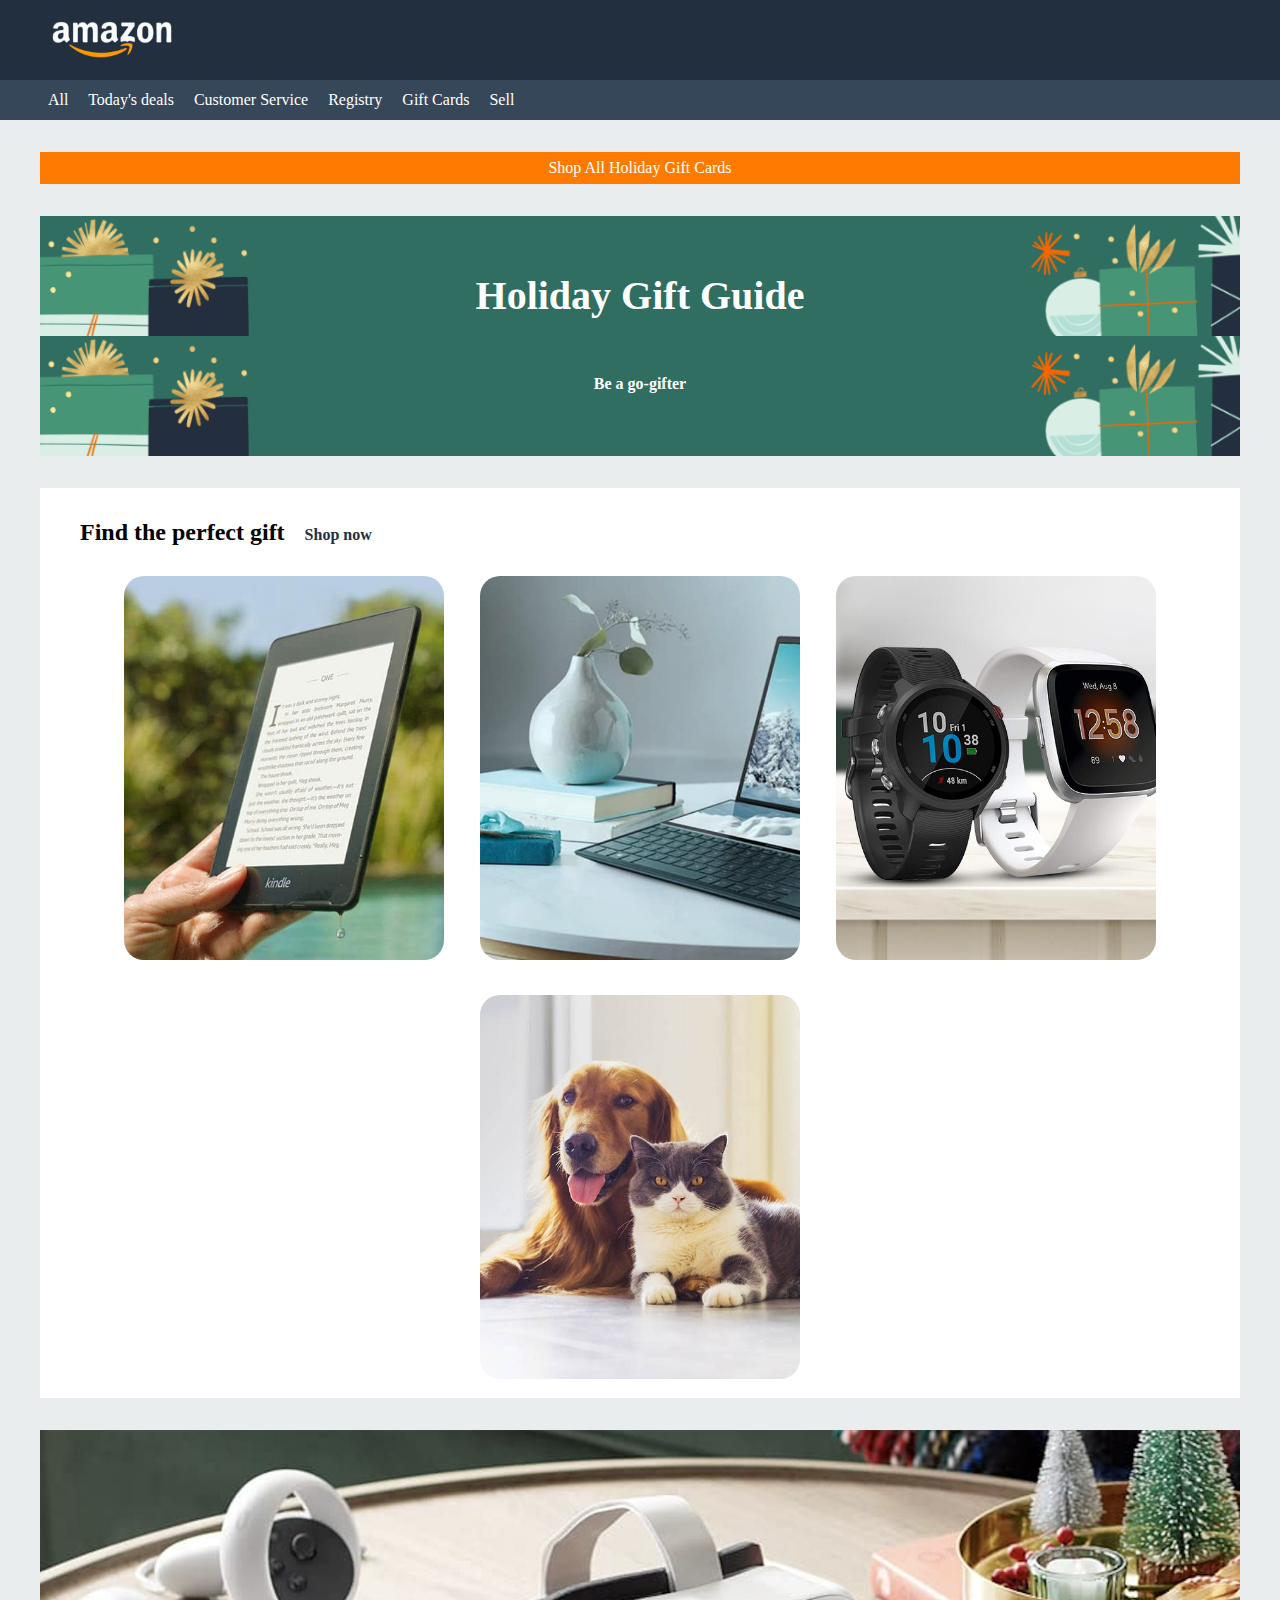
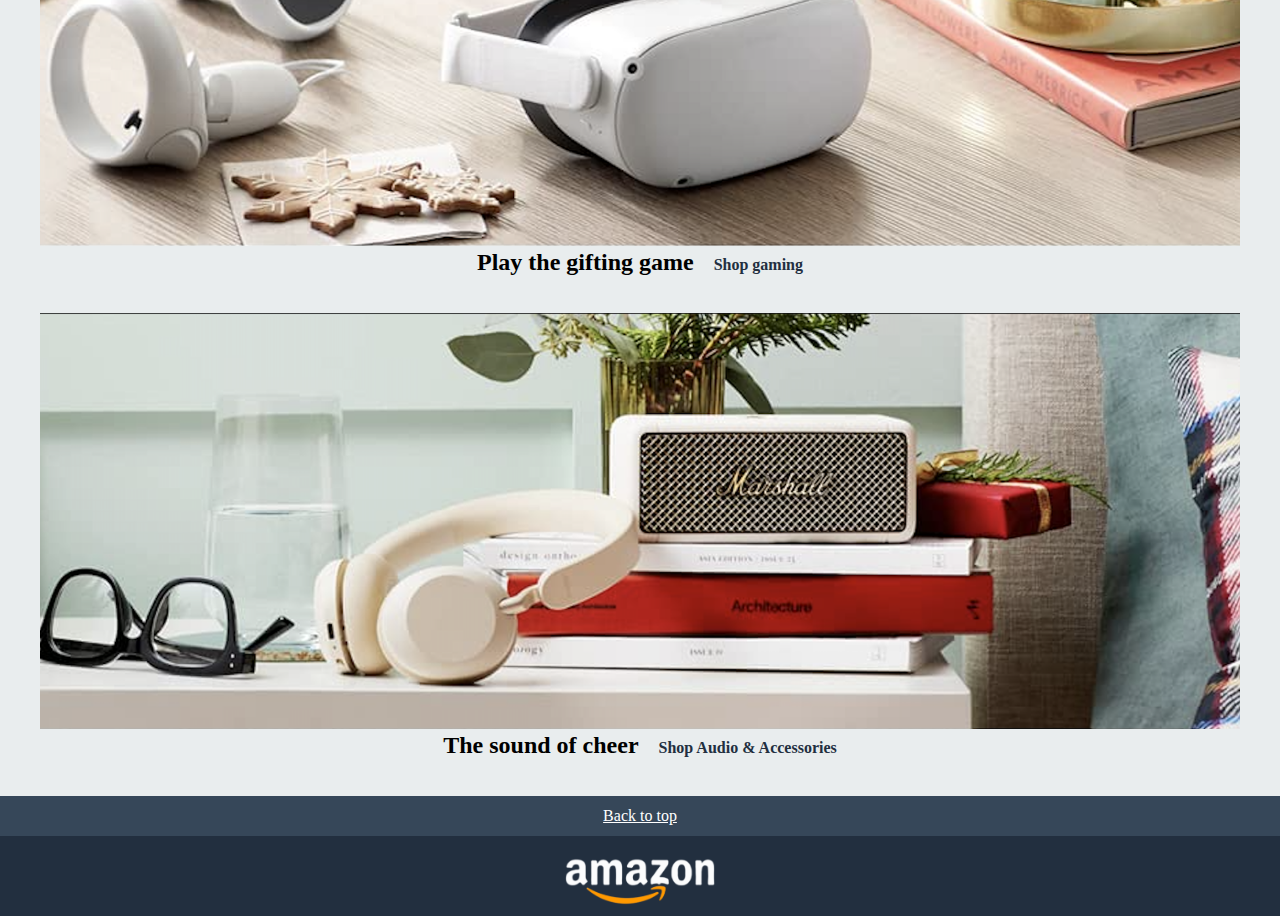
==== Amazon Page/index.html @ 6e8c82f9 "add pagina amazon" ====
<!DOCTYPE html>
<html lang="en">
  <head>
    <meta charset="UTF-8" />
    <meta name="viewport" content="width=device-width, initial-scale=1.0" />
    <link rel="stylesheet" href="assets/css/reset.css" />
    <link rel="stylesheet" href="assets/css/style.css" />
    <title>Amazon_Epicode</title>
  </head>
  <body>
    <header id="header">
      <div class="logo_container"><img class="logo_top" src="assets/images/logo.png" alt="" /></div>
      <nav class="menu">
        <div>
          <a href="#">All</a>
          <a href="#">Today's deals</a>
          <a href="#">Customer Service</a>
          <a href="#">Registry</a>
          <a href="#">Gift Cards</a>
          <a href="#">Sell</a>
        </div>
      </nav>
    </header>
    <main>
      <section class="sezione gift">
        <div class="shop_cards"><p>Shop All Holiday Gift Cards</p></div>
        <div class="gift_guide click">
          <h1>Holiday Gift Guide</h1>
          <p>Be a go-gifter</p>
        </div>
      </section>
      <section class="sezione perfect_gift">
        <div class="nome_article">
          <h2>Find the perfect gift</h2>
          <a href="#">Shop now</a>
        </div>
        <div class="articoli">
          <article id="kindle" class="click"></article>
          <article id="pc" class="click"></article>
          <article id="orologi" class="click"></article>
          <article id="animali" class="click"></article>
        </div>
      </section>
      <section class="sezione play_gift">
        <div></div>
        <h2>Play the gifting game</h2>
        <a href="#">Shop gaming</a>
      </section>
      <section class="sezione sound_gift">
        <div></div>
        <h2>The sound of cheer</h2>
        <a href="#">Shop Audio & Accessories</a>
      </section>
    </main>
    <footer>
      <nav><a href="#header">Back to top</a></nav>
      <div class="logo_container"><img class="logo_bot" src="assets/images/logo.png" alt="" /></div>
    </footer>
  </body>
</html>
---- Amazon Page/assets/css/style.css ----
body {
  background-color: #e9edee;
  /* e9edee */
}
.logo_container {
  background-color: #222f3f;
  height: 5rem;
}

.logo_top {
  width: 8rem;
  margin: 1rem 0 1rem 3rem;
}
a {
  text-decoration: none;
}
.menu a {
  color: white;
  margin-right: 1rem;
}
nav {
  background-color: #364759;
  height: 2.5rem;
}
.menu div {
  margin: 0 3rem;
  line-height: 2.5rem;
}
.sezione {
  margin: 2rem 2.5rem;
}
.shop_cards {
  height: 2rem;
  background-color: rgb(255, 123, 0);
  text-align: center;
  line-height: 2rem;
  margin-bottom: 2rem;
  color: white;
}
.gift_guide {
  background-image: url(../images/bg-image.png);
  height: 15rem;
  background-position: top;
  background-size: contain;
  text-align: center;
}
h1 {
  font-size: 2.5rem;
  font-weight: 600;
  color: white;
  line-height: 10rem;
}
.gift_guide p {
  color: white;
  font-weight: 600;
}
.perfect_gift {
  background-color: white;
}
h2 {
  font-size: 1.5rem;
  font-weight: 600;
  display: inline-block;
}
.sezione a {
  color: #222f3f;
  font-weight: 600;
  margin-left: 1rem;
}
.nome_article {
  padding: 2rem 0 1rem 2.5rem;
}
article {
  width: 20rem;
  height: 24rem;
  background-size: cover;
  background-position: center;
  border-radius: 20px;
  display: inline-block;
  margin: 1rem;
}
.articoli {
  text-align: center;
}
#kindle {
  background-image: url(../images/img_1.jpg);
}
#pc {
  background-image: url(../images/img_2.jpg);
}
#orologi {
  background-image: url(../images/img_3.jpg);
}
#animali {
  background-image: url(../images/img_4.jpg);
}
.play_gift div,
.sound_gift div {
  height: 26rem;
  background-image: url(../images/img_9.png);
  background-size: cover;
  background-position: center;
}
.sound_gift div {
  background-image: url(../images/img_10.png);
}
.play_gift,
.sound_gift {
  text-align: center;
  line-height: 2rem;
}
footer {
  text-align: center;
}
footer a {
  color: white;
  line-height: 2.5rem;
  text-decoration: underline;
}
.logo_bot {
  width: 10rem;
  padding-top: 1rem;
}
.click:hover {
  cursor: pointer;
  box-shadow: 8px 5px 5px rgba(201, 197, 197, 0.425);
}
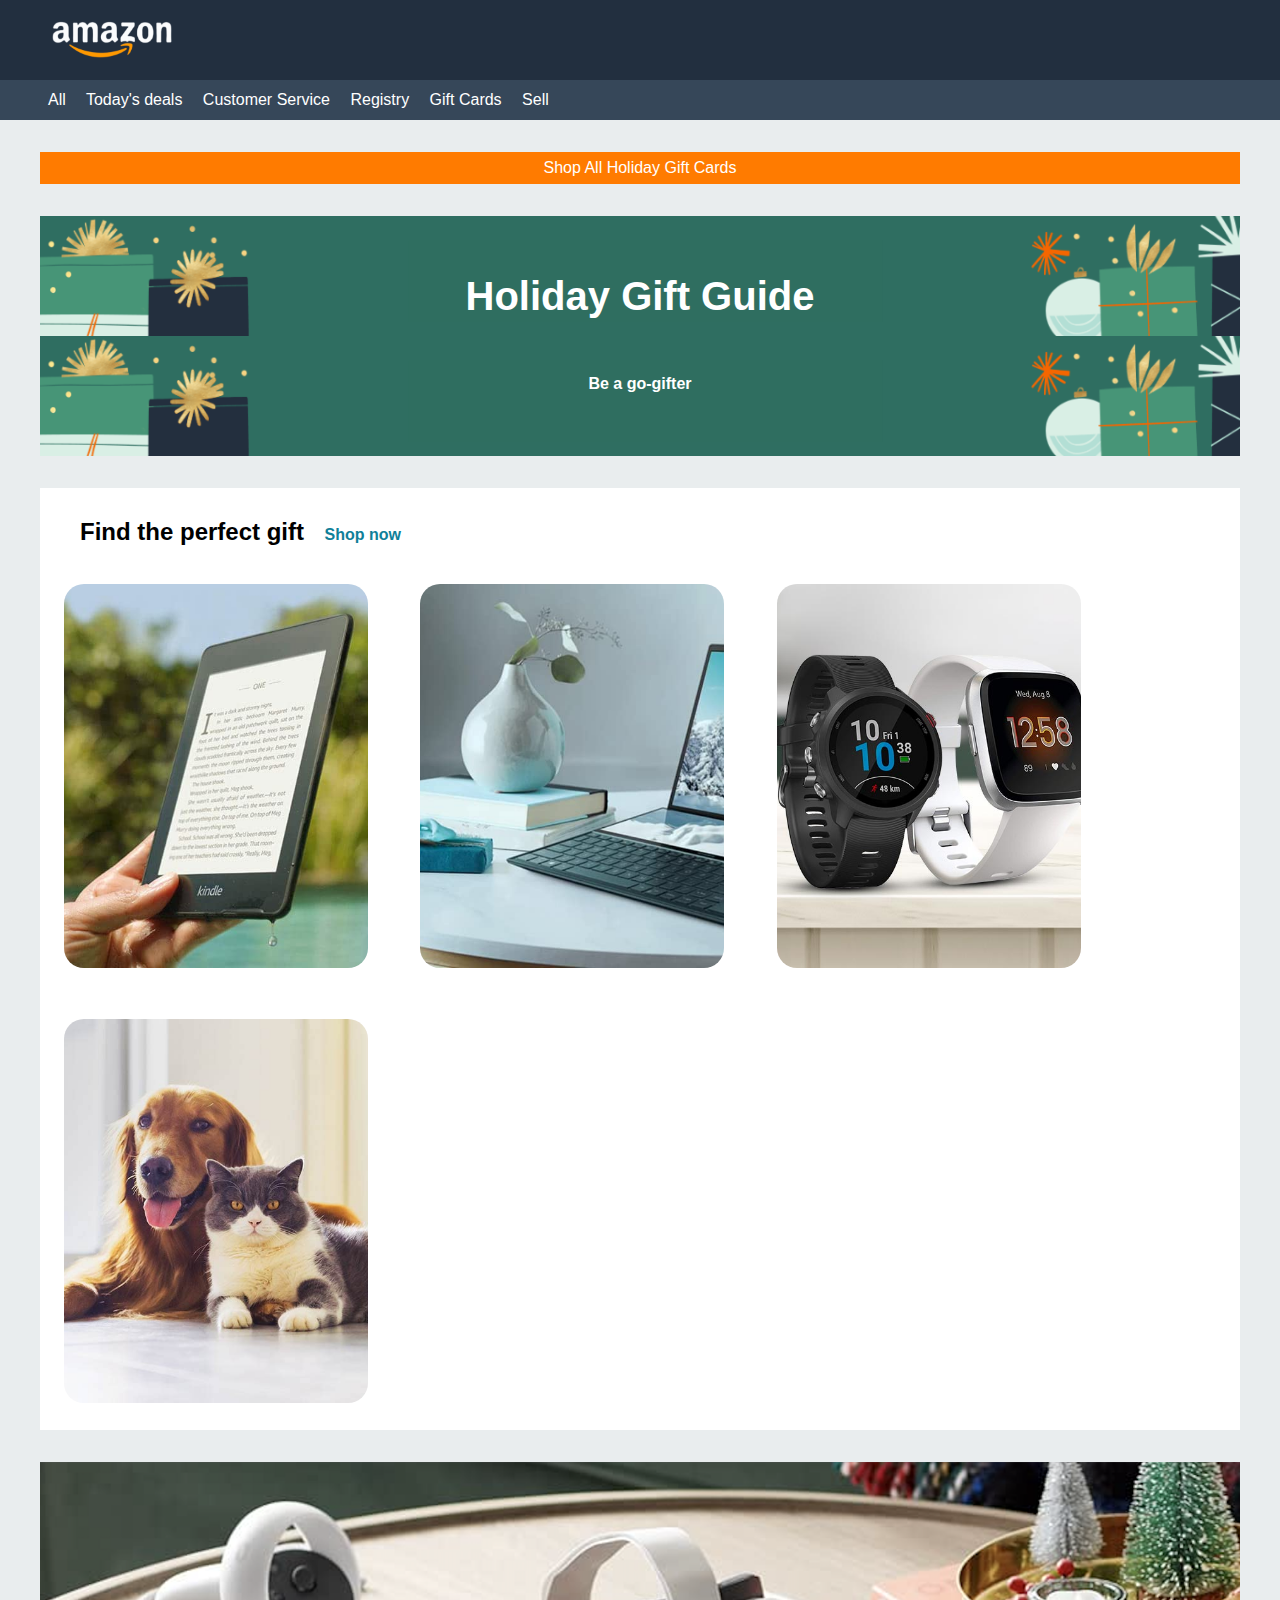
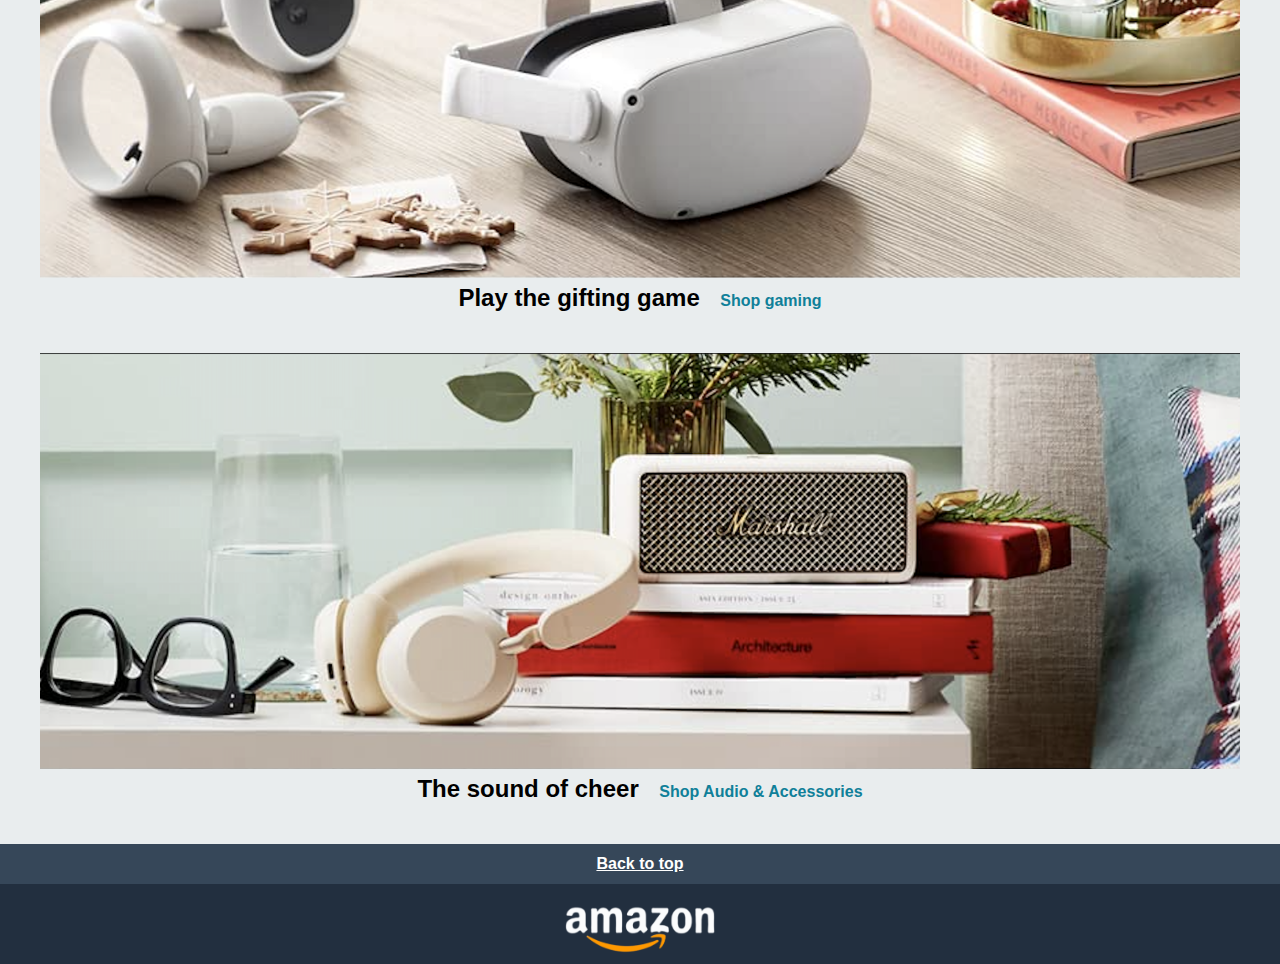
==== commit 725b9548: "piccole migliorie sul css" ====
--- a/Amazon Page/index.html
+++ b/Amazon Page/index.html
@@ -22,8 +22,8 @@
       </nav>
     </header>
     <main>
-      <section class="sezione gift">
-        <div class="shop_cards"><p>Shop All Holiday Gift Cards</p></div>
+      <section class="sezione">
+        <div class="shop_cards"><p class="click">Shop All Holiday Gift Cards</p></div>
         <div class="gift_guide click">
           <h1>Holiday Gift Guide</h1>
           <p>Be a go-gifter</p>
@@ -34,7 +34,7 @@
           <h2>Find the perfect gift</h2>
           <a href="#">Shop now</a>
         </div>
-        <div class="articoli">
+        <div>
           <article id="kindle" class="click"></article>
           <article id="pc" class="click"></article>
           <article id="orologi" class="click"></article>
--- a/Amazon Page/assets/css/style.css
+++ b/Amazon Page/assets/css/style.css
@@ -1,5 +1,6 @@
 body {
   background-color: #e9edee;
+  font-family: Arial, Helvetica, sans-serif;
   /* e9edee */
 }
 .logo_container {
@@ -63,25 +64,24 @@
   display: inline-block;
 }
 .sezione a {
-  color: #222f3f;
-  font-weight: 600;
+  color: #108099;
+  font-weight: 700;
   margin-left: 1rem;
 }
 .nome_article {
   padding: 2rem 0 1rem 2.5rem;
 }
 article {
-  width: 20rem;
+  width: 19rem;
   height: 24rem;
   background-size: cover;
   background-position: center;
   border-radius: 20px;
   display: inline-block;
-  margin: 1rem;
+
+  margin: 1.5rem;
 }
-.articoli {
-  text-align: center;
-}
+
 #kindle {
   background-image: url(../images/img_1.jpg);
 }
@@ -107,7 +107,7 @@
 .play_gift,
 .sound_gift {
   text-align: center;
-  line-height: 2rem;
+  line-height: 2.5rem;
 }
 footer {
   text-align: center;
@@ -115,6 +115,7 @@
 footer a {
   color: white;
   line-height: 2.5rem;
+  font-weight: 600;
   text-decoration: underline;
 }
 .logo_bot {
